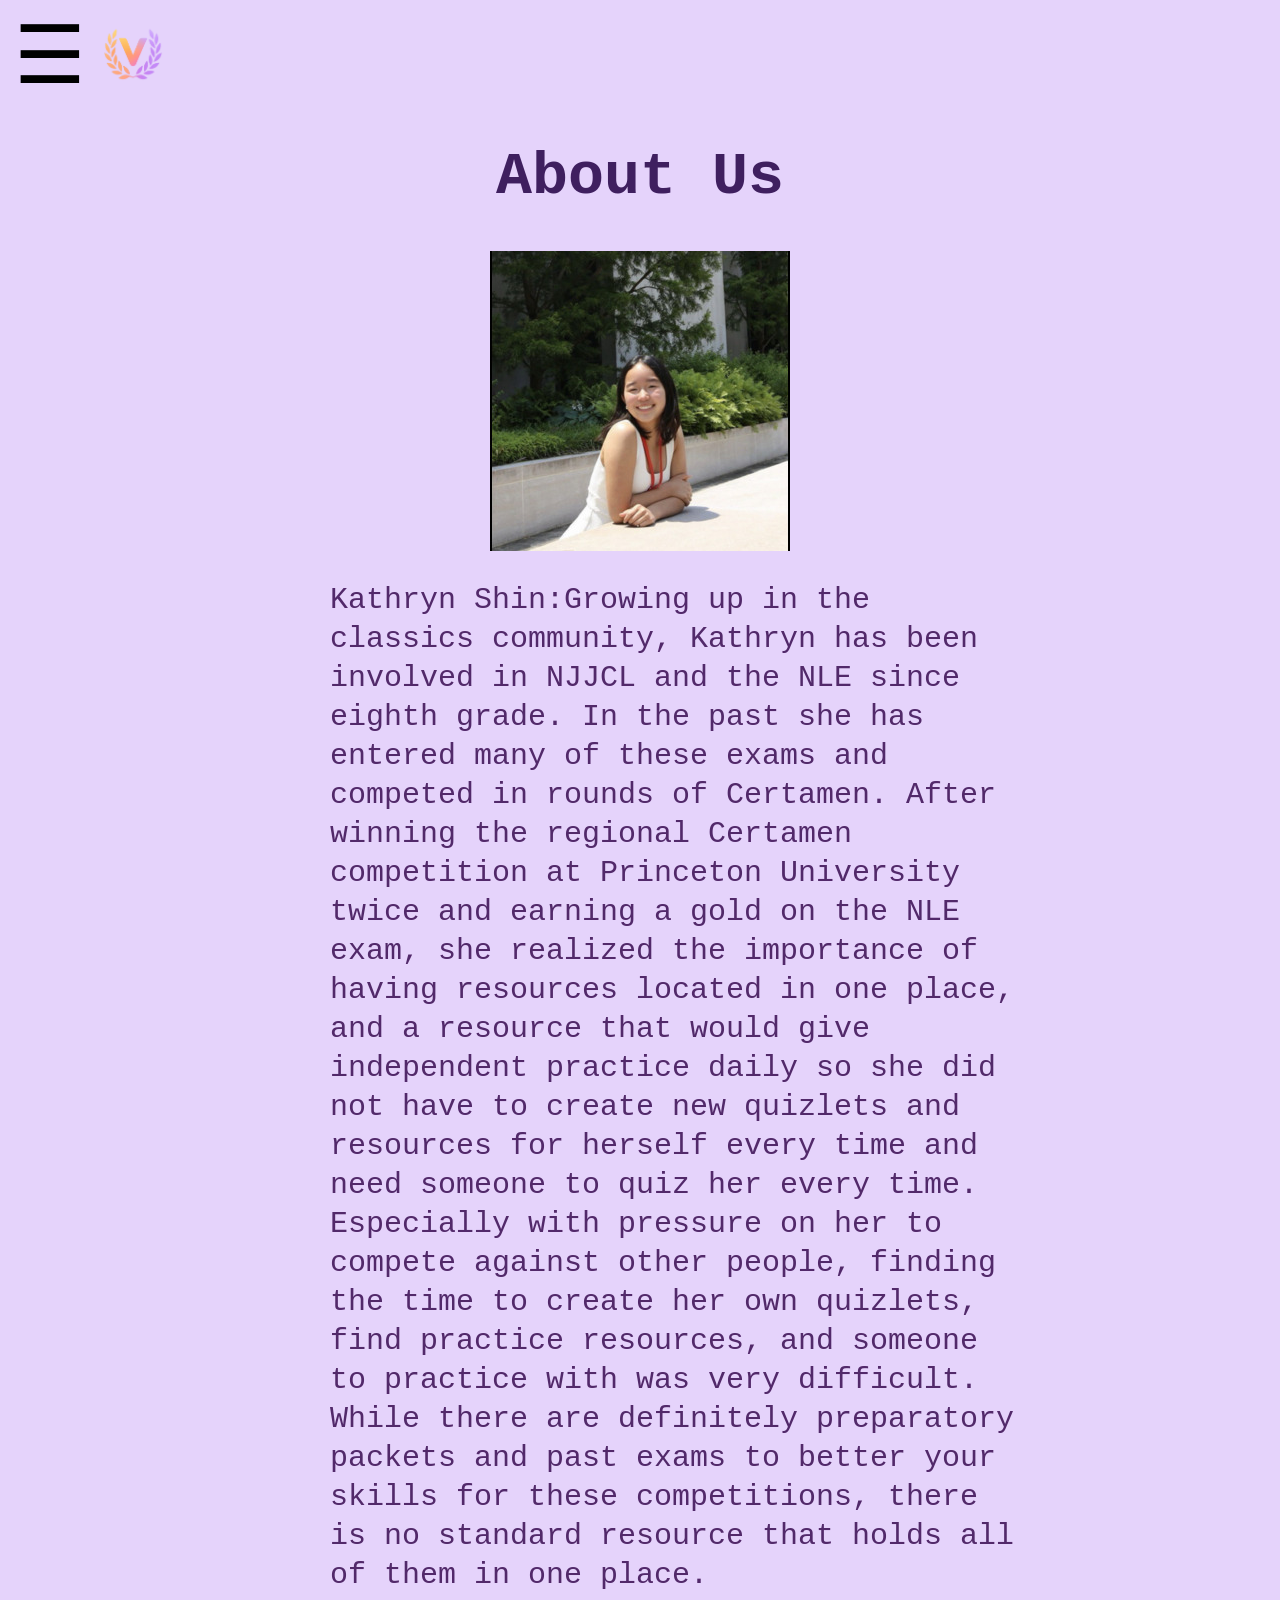
==== about.html @ 578cecba "Initial commit" ====
<!DOCTYPE html>
<html lang="en">
<head>
    <meta charset="UTF-8">
    <meta http-equiv="X-UA-Compatible" content="IE=edge">
    <meta name="viewport" content="width=device-width" initial-scale=1.0">
    <title>About Us</title>
    <link rel="stylesheet" href="main.css">
</head>
<body class="light-theme">
    <button id="menu-btn">☰</button>
    <img src="Untitled design (9).png" alt="VeritasAI Logo" class="logo">
    <ul id="menu">
        <li><a href="index.html">Home</a></li>
        <li><a href="about.html">About Us</a></li>
        <li><a href="resources.html">Resources</a></li>
    </ul>

    <h1>About Us</h1>


    <div>
        <img src="myphoto.jpg" alt="Kathryn Shin" class="profile-photo"><div>
            <p class="about-bio">
                Kathryn Shin:Growing up in the classics community, Kathryn has been involved in NJJCL and the NLE since eighth grade. In the past she has entered many of these exams and competed in rounds of Certamen. After winning the regional Certamen competition at Princeton University twice and earning a gold on the NLE exam, she realized the importance of having resources located in one place, and a resource that would give independent practice daily so she did not have to create new quizlets and resources for herself every time and need someone to quiz her every time. Especially with pressure on her to compete against other people, finding the time to create her own quizlets, find practice resources, and someone to practice with was very difficult. While there are definitely preparatory packets and past exams to better your skills for these competitions, there is no standard resource that holds all of them in one place. </p>
</div>
</div>

<noscript>You need to enable JavaScript to view the full site.</noscript>
<script src="app.js"></script>
</body>
</html>
---- main.css ----
body {
  font-size: 18px;
  font-family: monospace;
}
p {
  padding-left: 80px;
  max-width: 800px;
  font-size: 30px;
  line-height: 1.3;


}
ul {
    font-family: helvetica;
}

  #msg {
    font-family: monospace;
  }
  .light-theme {
    color: #52296a;
    background: #e5d3fb;
  }
  #menu-btn {
    font-size: 80px;
    background: none;
    border: none;
    cursor: pointer;
  }
  
  #menu {
    display: none;
    list-style: none;
    padding: 0;
  }
  
  #menu li {
    margin: 10px 0;
  }
  
  #menu.show {
    display: block;
  }
  h1 {
    font-size: 60px;
    color: #3f1f5f;
    text-align: center;
}
.charts {
  display: flex;
  gap: 20px;
}

.charts img {
  flex: 1;
  width: 30%;
  height: auto;
}
.resource-section {
  margin-left: 40px;
  max-width: 800px;
}

.resource-section ul {
  list-style-type: none;
  padding-left: 0;
}

.resource-section a {
  color: #492468;
  text-decoration: none;
  font-size: 20px;
}

a:link {
  color: #5b2c7d;
}

a:visited {
  color: #5b2c7d;
}

a:hover {
  color: #7a4ca5;
}
header {
  display: flex;
  align-items: center;
  gap: 15px;
  padding: 15px;
}

.logo {
  width: 60px;
  height: auto;
}
.profile-photo {
  display: block;
  margin: 0 auto;
  width: 300px;
  height: auto;
}
.about-bio {
  max-width: 700px;
  margin: 30px auto;
  text-align: left;
}
.mission-section {
  display: flex;
  align-items: center;
  justify-content: space-between;
  gap: 50px;
  margin-top: 50px;
}

.mission-text {
  max-width: 700px;
}

.mission-section img {
  width: 350px;
  height: auto;
}
.resources-layout {
  display: flex;
  align-items: flex-start;
  gap: 80px;
  margin: 40px;
}

.resources-list {
  max-width: 700px;
}

.resources-image {
  width: 400px;
  height: auto;
  border-radius: 12px;
}
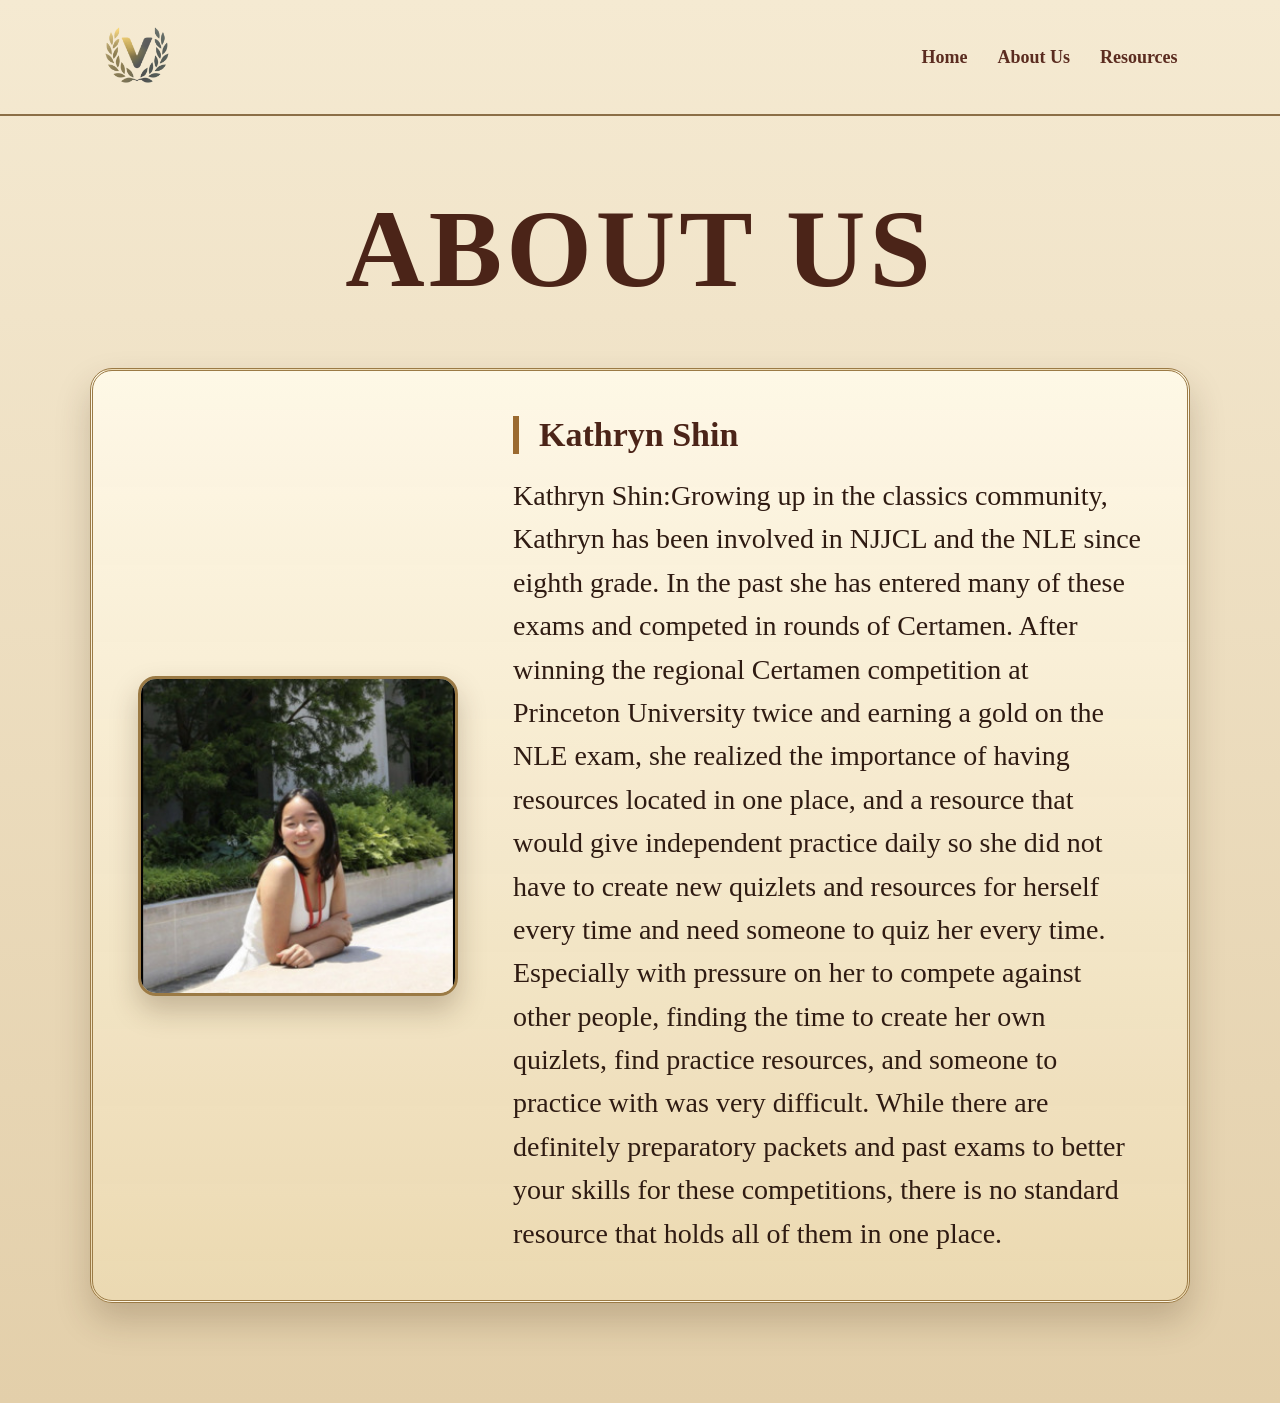
==== commit f27425fa: "pushed changes" ====
--- a/about.html
+++ b/about.html
@@ -3,30 +3,34 @@
 <head>
     <meta charset="UTF-8">
     <meta http-equiv="X-UA-Compatible" content="IE=edge">
-    <meta name="viewport" content="width=device-width" initial-scale=1.0">
+    <meta name="viewport" content="width=device-width, initial-scale=1.0">
     <title>About Us</title>
     <link rel="stylesheet" href="main.css">
 </head>
 <body class="light-theme">
-    <button id="menu-btn">☰</button>
-    <img src="Untitled design (9).png" alt="VeritasAI Logo" class="logo">
-    <ul id="menu">
-        <li><a href="index.html">Home</a></li>
-        <li><a href="about.html">About Us</a></li>
-        <li><a href="resources.html">Resources</a></li>
-    </ul>
+    <header>
+        <img src="logo.png" alt="VeritasAI Logo" class="logo">
+        <ul id="menu">
+            <li><a href="index.html">Home</a></li>
+            <li><a href="about.html">About Us</a></li>
+            <li><a href="resources.html">Resources</a></li>
+        </ul>
+    </header>
 
     <h1>About Us</h1>
 
+    <section class="about-card">
+        <img src="myphoto.jpg" alt="Kathryn Shin" class="profile-photo">
 
-    <div>
-        <img src="myphoto.jpg" alt="Kathryn Shin" class="profile-photo"><div>
-            <p class="about-bio">
-                Kathryn Shin:Growing up in the classics community, Kathryn has been involved in NJJCL and the NLE since eighth grade. In the past she has entered many of these exams and competed in rounds of Certamen. After winning the regional Certamen competition at Princeton University twice and earning a gold on the NLE exam, she realized the importance of having resources located in one place, and a resource that would give independent practice daily so she did not have to create new quizlets and resources for herself every time and need someone to quiz her every time. Especially with pressure on her to compete against other people, finding the time to create her own quizlets, find practice resources, and someone to practice with was very difficult. While there are definitely preparatory packets and past exams to better your skills for these competitions, there is no standard resource that holds all of them in one place. </p>
-</div>
-</div>
+        <div class="about-text">
+            <h2>Kathryn Shin</h2>
+            <p>
+                Kathryn Shin:Growing up in the classics community, Kathryn has been involved in NJJCL and the NLE since eighth grade. In the past she has entered many of these exams and competed in rounds of Certamen. After winning the regional Certamen competition at Princeton University twice and earning a gold on the NLE exam, she realized the importance of having resources located in one place, and a resource that would give independent practice daily so she did not have to create new quizlets and resources for herself every time and need someone to quiz her every time. Especially with pressure on her to compete against other people, finding the time to create her own quizlets, find practice resources, and someone to practice with was very difficult. While there are definitely preparatory packets and past exams to better your skills for these competitions, there is no standard resource that holds all of them in one place.
+            </p>
+        </div>
+    </section>
 
-<noscript>You need to enable JavaScript to view the full site.</noscript>
-<script src="app.js"></script>
+    <noscript>You need to enable JavaScript to view the full site.</noscript>
+    <script src="app.js"></script>
 </body>
-</html>
+</html>
--- a/main.css
+++ b/main.css
@@ -1,64 +1,136 @@
+* {
+  box-sizing: border-box;
+}
+
 body {
+  margin: 0;
   font-size: 18px;
-  font-family: monospace;
-}
+  font-family: Georgia, "Times New Roman", serif;
+  color: #2f1b12;
+  background: #efe3c8;
+}
+
+.light-theme {
+  color: #2f1b12;
+  background: linear-gradient(180deg, #f5ead2, #e3cfaa);
+}
+
+header {
+  display: flex;
+  align-items: center;
+  justify-content: space-between;
+  padding: 22px 8%;
+  border-bottom: 2px solid #8b6f47;
+}
+
+.logo {
+  width: 70px;
+  height: auto;
+}
+
+#menu-btn {
+  display: none;
+}
+
+#menu {
+  display: flex;
+  gap: 30px;
+  list-style: none;
+  padding: 0;
+  margin: 0;
+}
+
+#menu li {
+  margin: 0;
+}
+
+a {
+  color: #5b2c20;
+  text-decoration: none;
+  font-weight: bold;
+}
+
+
+
+h1 {
+  font-size: clamp(52px, 9vw, 110px);
+  color: #4b2418;
+  text-align: center;
+  margin: 70px 0 30px;
+  letter-spacing: 4px;
+  text-transform: uppercase;
+}
+
+h2 {
+  max-width: 1050px;
+  margin: 55px auto 15px;
+  padding: 0 30px;
+  font-size: 34px;
+  color: #4b2418;
+  border-left: 6px solid #9b6a2f;
+}
+
 p {
-  padding-left: 80px;
-  max-width: 800px;
-  font-size: 30px;
-  line-height: 1.3;
-
-
-}
-ul {
-    font-family: helvetica;
-}
-
-  #msg {
-    font-family: monospace;
-  }
-  .light-theme {
-    color: #52296a;
-    background: #e5d3fb;
-  }
-  #menu-btn {
-    font-size: 80px;
-    background: none;
-    border: none;
-    cursor: pointer;
-  }
-  
-  #menu {
-    display: none;
-    list-style: none;
-    padding: 0;
-  }
-  
-  #menu li {
-    margin: 10px 0;
-  }
-  
-  #menu.show {
-    display: block;
-  }
-  h1 {
-    font-size: 60px;
-    color: #3f1f5f;
-    text-align: center;
-}
+  max-width: 900px;
+  margin: 0 auto 28px;
+  padding: 0 30px;
+  font-size: clamp(20px, 2.4vw, 28px);
+  line-height: 1.55;
+}
+
+.mission-section {
+  max-width: 1150px;
+  margin: 50px auto;
+  padding: 45px;
+  display: flex;
+  align-items: center;
+  justify-content: space-between;
+  gap: 55px;
+  background: rgba(255, 248, 231, 0.7);
+  border: 2px solid #b99b68;
+  border-radius: 20px;
+  box-shadow: 0 18px 40px rgba(67, 43, 20, 0.18);
+}
+
+.mission-text {
+  flex: 1;
+}
+
+.mission-text h2 {
+  margin-top: 0;
+  padding-left: 20px;
+}
+
+.mission-section img {
+  width: min(380px, 40%);
+  height: auto;
+  border-radius: 18px;
+  border: 3px solid #8b6f47;
+}
+
 .charts {
-  display: flex;
-  gap: 20px;
+  max-width: 1150px;
+  margin: 45px auto 80px;
+  padding: 0 30px;
+  display: grid;
+  grid-template-columns: repeat(3, 1fr);
+  gap: 25px;
 }
 
 .charts img {
-  flex: 1;
-  width: 30%;
+  width: 100%;
   height: auto;
-}
-.resource-section {
-  margin-left: 40px;
-  max-width: 800px;
+  border-radius: 18px;
+  border: 2px solid #b99b68;
+  box-shadow: 0 12px 25px rgba(67, 43, 20, 0.18);
+  background: #fff8e7;
+}
+
+.resource-section,
+.resources-list {
+  max-width: 900px;
+  margin: 40px auto;
+  padding: 0 30px;
 }
 
 .resource-section ul {
@@ -67,73 +139,337 @@
 }
 
 .resource-section a {
-  color: #492468;
-  text-decoration: none;
+  color: #5b2c20;
   font-size: 20px;
 }
 
-a:link {
-  color: #5b2c7d;
-}
-
-a:visited {
-  color: #5b2c7d;
-}
-
-a:hover {
-  color: #7a4ca5;
-}
-header {
-  display: flex;
-  align-items: center;
-  gap: 15px;
-  padding: 15px;
-}
-
-.logo {
-  width: 60px;
-  height: auto;
-}
+.resources-layout {
+  max-width: 1150px;
+  margin: 50px auto;
+  padding: 0 30px;
+  display: flex;
+  align-items: flex-start;
+  gap: 60px;
+}
+
+.resources-image,
+.profile-photo {
+  border-radius: 18px;
+  border: 3px solid #8b6f47;
+  box-shadow: 0 14px 30px rgba(67, 43, 20, 0.2);
+}
+
 .profile-photo {
   display: block;
-  margin: 0 auto;
+  margin: 35px auto;
   width: 300px;
   height: auto;
 }
+
 .about-bio {
-  max-width: 700px;
-  margin: 30px auto;
-  text-align: left;
-}
-.mission-section {
+  max-width: 800px;
+  margin: 35px auto;
+  padding: 0 30px;
+}
+.stats-section {
+  max-width: 1200px;
+  margin: 60px auto 100px;
+  padding: 0 30px;
+  display: grid;
+  grid-template-columns: repeat(3, 1fr);
+  gap: 30px;
+}
+
+.stat-card {
+  position: relative;
+  background:
+    linear-gradient(180deg, rgba(255, 249, 232, 0.95), rgba(236, 218, 178, 0.9));
+  border: 3px double #9b7a45;
+  border-radius: 18px;
+  padding: 30px;
+  box-shadow: 0 18px 35px rgba(62, 39, 18, 0.22);
+}
+
+.stat-card::before {
+  content: "SPQR";
+  position: absolute;
+  top: 14px;
+  right: 18px;
+  font-size: 13px;
+  letter-spacing: 3px;
+  color: rgba(91, 44, 32, 0.35);
+  font-weight: bold;
+}
+
+.stat-card h3 {
+  margin: 0;
+  font-size: 24px;
+  color: #4b2418;
+  font-family: Georgia, "Times New Roman", serif;
+  border-bottom: 1px solid #b99b68;
+  padding-bottom: 12px;
+}
+
+.responses {
+  font-size: 14px;
+  padding: 0;
+  margin: 10px 0 24px;
+  color: #7a6042;
+}
+
+.bar-row {
+  margin-bottom: 20px;
+}
+
+.bar-row span {
+  display: block;
+  margin-bottom: 8px;
+  font-size: 15px;
+  font-weight: bold;
+  color: #3d2619;
+}
+
+.bar {
+  width: 100%;
+  height: 16px;
+  background: #d8bd85;
+  border: 1px solid #9b7a45;
+  border-radius: 999px;
+  overflow: hidden;
+}
+
+.bar div {
+  height: 100%;
+  width: 0;
+  background: linear-gradient(90deg, #4b2418, #8f5f2f, #c49a4a);
+  border-radius: 999px;
+  transition: width 1.1s ease;
+}
+
+.bar-row strong {
+  display: block;
+  margin-top: 6px;
+  font-size: 14px;
+  color: #5b2c20;
+}
+
+.pie-card {
+  text-align: center;
+}
+
+.pie {
+  width: 190px;
+  height: 190px;
+  margin: 32px auto;
+  border-radius: 50%;
+  background: conic-gradient(
+    #6f2f1f 0% 81%,
+    #c9a45c 81% 100%
+  );
+  border: 4px solid #9b7a45;
+  box-shadow:
+    inset 0 0 0 12px rgba(255, 249, 232, 0.4),
+    0 12px 25px rgba(62, 39, 18, 0.25);
+}
+
+.legend {
+  display: flex;
+  justify-content: center;
+  gap: 18px;
+  flex-wrap: wrap;
+  font-weight: bold;
+  color: #3d2619;
+}
+
+.legend b {
+  display: inline-block;
+  width: 13px;
+  height: 13px;
+  border-radius: 50%;
+  margin-right: 6px;
+  border: 1px solid #6b4f2c;
+}
+
+.yes {
+  background: #6f2f1f;
+}
+
+.no {
+  background: #c9a45c;
+}
+
+.about-card {
+  max-width: 1100px;
+  margin: 55px auto 100px;
+  padding: 45px;
   display: flex;
   align-items: center;
-  justify-content: space-between;
+  gap: 55px;
+  background: linear-gradient(180deg, rgba(255, 249, 232, 0.95), rgba(236, 218, 178, 0.9));
+  border: 3px double #9b7a45;
+  border-radius: 22px;
+  box-shadow: 0 18px 35px rgba(62, 39, 18, 0.22);
+}
+
+.about-card .profile-photo {
+  width: 320px;
+  max-width: 100%;
+  border-radius: 18px;
+  border: 3px solid #9b7a45;
+  box-shadow: 0 14px 28px rgba(62, 39, 18, 0.25);
+}
+
+.about-text {
+  flex: 1;
+}
+
+.about-text h2 {
+  margin: 0 0 20px;
+  padding-left: 20px;
+}
+
+.about-text p {
+  margin: 0;
+  padding: 0;
+  max-width: none;
+}
+
+.resources-page {
+  max-width: 1400px;
+  margin: 0 auto;
+}
+
+.resources-layout {
+  display: flex;
+  align-items: flex-start;
   gap: 50px;
-  margin-top: 50px;
-}
-
-.mission-text {
-  max-width: 700px;
-}
-
-.mission-section img {
-  width: 350px;
-  height: auto;
-}
-.resources-layout {
-  display: flex;
-  align-items: flex-start;
-  gap: 80px;
-  margin: 40px;
+  padding: 40px;
 }
 
 .resources-list {
-  max-width: 700px;
-}
+  flex: 1;
+}
+
+.resource-card {
+  background:
+    linear-gradient(
+      180deg,
+      rgba(255, 249, 232, 0.95),
+      rgba(236, 218, 178, 0.9)
+    );
+
+  border: 3px double #9b7a45;
+  border-radius: 18px;
+
+  padding: 28px;
+  margin-bottom: 25px;
+
+  box-shadow:
+    0 12px 30px rgba(62, 39, 18, 0.18);
+
+  transition: all 0.25s ease;
+}
+
+
+
+.resource-card h2,
+.resource-card h3 {
+  margin-top: 0;
+  color: #4b2418;
+  border-bottom: 1px solid #b99b68;
+  padding-bottom: 10px;
+}
+
+.resource-card ul {
+  list-style: none;
+  padding: 0;
+  margin: 0;
+}
+
+.resource-card li {
+  margin: 12px 0;
+}
+
+.resource-card a {
+  display: block;
+  padding: 12px 15px;
+  border-radius: 10px;
+  background: rgba(255,255,255,0.3);
+  transition: all 0.2s ease;
+}
+
+
 
 .resources-image {
-  width: 400px;
-  height: auto;
-  border-radius: 12px;
+  width: 420px;
+  max-width: 100%;
+  position: sticky;
+  top: 40px;
+
+  border-radius: 20px;
+  border: 3px solid #9b7a45;
+
+  box-shadow:
+    0 18px 35px rgba(62,39,18,.22);
+}
+
+@media (max-width: 950px) {
+  .resources-layout {
+    flex-direction: column;
+  }
+
+  .resources-image {
+    width: 100%;
+    position: static;
+  }
+}
+@media (max-width: 850px) {
+  .about-card {
+    margin: 35px 20px 80px;
+    padding: 30px;
+    flex-direction: column;
+    text-align: center;
+  }
+
+  .about-text h2 {
+    text-align: left;
+  }
+}
+
+@media (max-width: 950px) {
+  .stats-section {
+    grid-template-columns: 1fr;
+  }
+}
+
+@media (max-width: 850px) {
+  #menu {
+    justify-content: center;
+    flex-wrap: wrap;
+  }
+
+  .mission-section {
+    margin: 30px 20px;
+    padding: 30px;
+    flex-direction: column;
+    text-align: center;
+  }
+
+  .mission-section img {
+    width: 100%;
+    max-width: 380px;
+  }
+
+  .charts {
+    grid-template-columns: 1fr;
+  }
+
+  .resources-layout {
+    flex-direction: column;
+  }
+
+  h2 {
+    font-size: 28px;
+  }
+  
 }
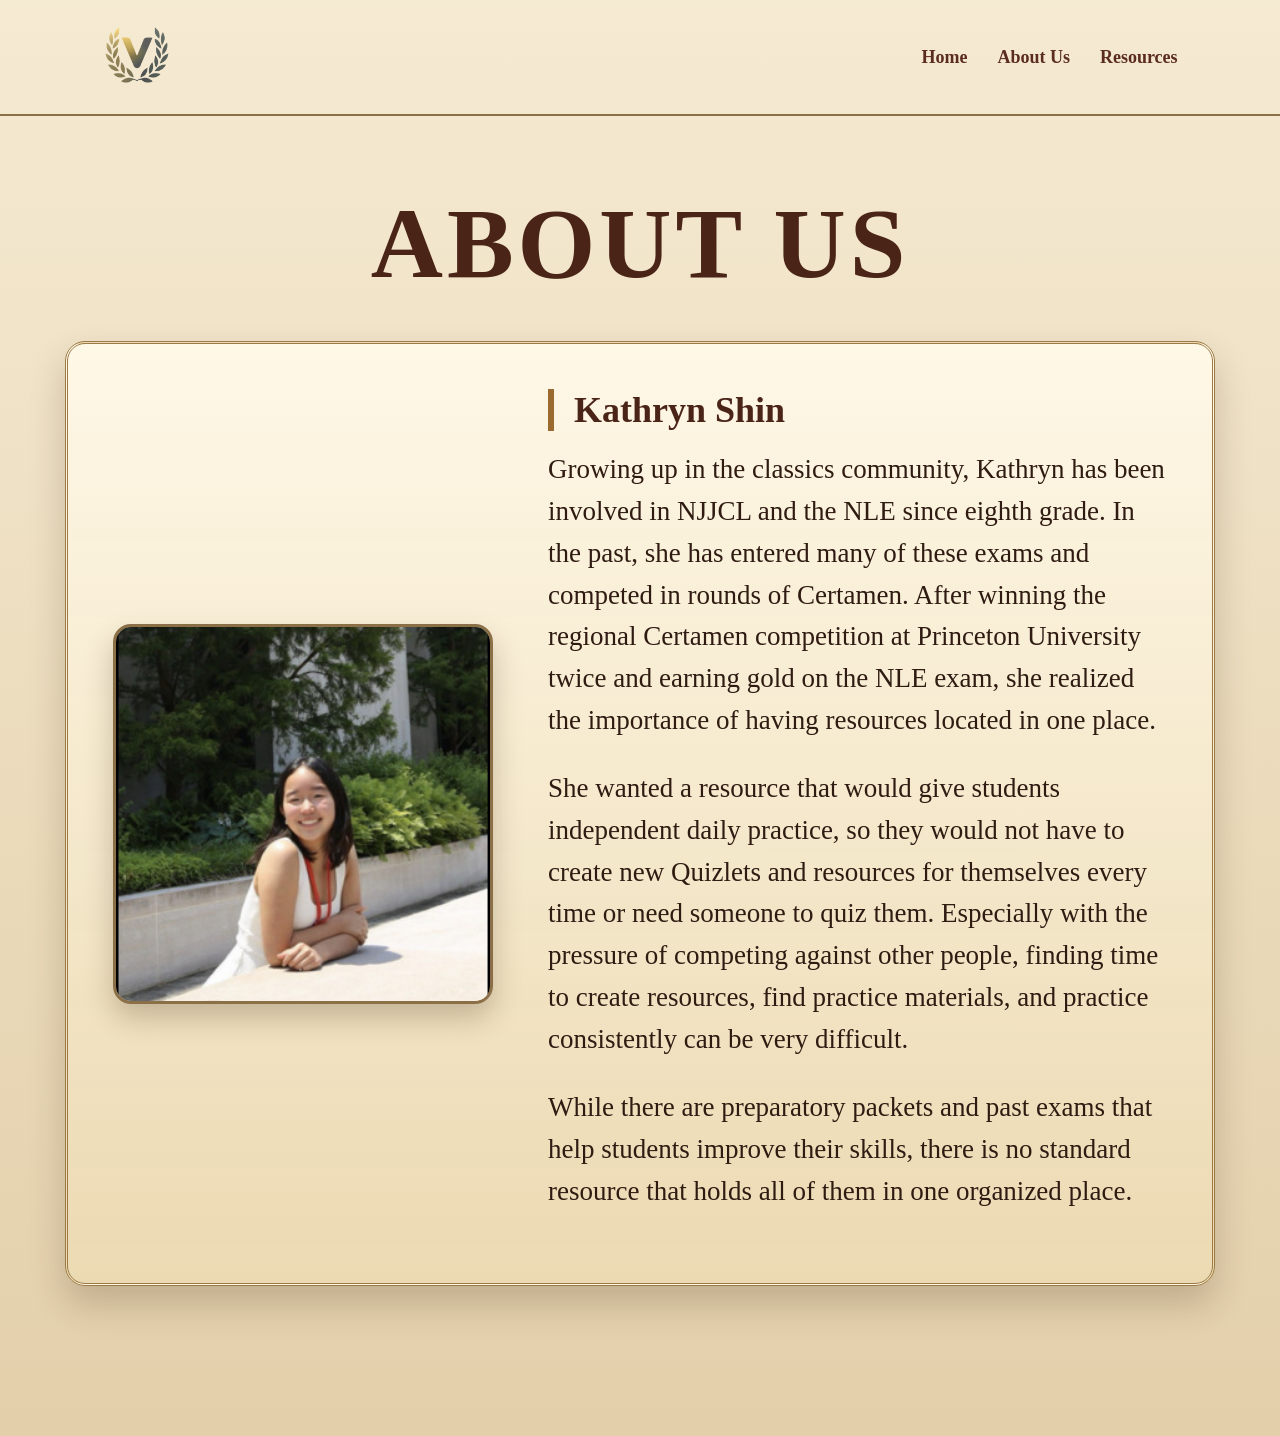
==== commit 25cbc6ce: "fixed" ====
--- a/about.html
+++ b/about.html
@@ -1,36 +1,57 @@
 <!DOCTYPE html>
 <html lang="en">
 <head>
-    <meta charset="UTF-8">
-    <meta http-equiv="X-UA-Compatible" content="IE=edge">
-    <meta name="viewport" content="width=device-width, initial-scale=1.0">
-    <title>About Us</title>
-    <link rel="stylesheet" href="main.css">
+  <meta charset="UTF-8">
+  <meta http-equiv="X-UA-Compatible" content="IE=edge">
+  <meta name="viewport" content="width=device-width, initial-scale=1.0">
+  <title>About Us</title>
+  <link rel="stylesheet" href="main.css">
 </head>
-<body class="light-theme">
-    <header>
-        <img src="logo.png" alt="VeritasAI Logo" class="logo">
-        <ul id="menu">
-            <li><a href="index.html">Home</a></li>
-            <li><a href="about.html">About Us</a></li>
-            <li><a href="resources.html">Resources</a></li>
-        </ul>
-    </header>
 
-    <h1>About Us</h1>
+<body>
+  <header class="site-header">
+    <img src="logo.png" alt="Veritas Logo" class="logo">
 
-    <section class="about-card">
-        <img src="myphoto.jpg" alt="Kathryn Shin" class="profile-photo">
+    <nav>
+      <ul class="menu">
+        <li><a href="index.html">Home</a></li>
+        <li><a href="about.html">About Us</a></li>
+        <li><a href="resources.html">Resources</a></li>
+      </ul>
+    </nav>
+  </header>
 
-        <div class="about-text">
-            <h2>Kathryn Shin</h2>
-            <p>
-                Kathryn Shin:Growing up in the classics community, Kathryn has been involved in NJJCL and the NLE since eighth grade. In the past she has entered many of these exams and competed in rounds of Certamen. After winning the regional Certamen competition at Princeton University twice and earning a gold on the NLE exam, she realized the importance of having resources located in one place, and a resource that would give independent practice daily so she did not have to create new quizlets and resources for herself every time and need someone to quiz her every time. Especially with pressure on her to compete against other people, finding the time to create her own quizlets, find practice resources, and someone to practice with was very difficult. While there are definitely preparatory packets and past exams to better your skills for these competitions, there is no standard resource that holds all of them in one place.
-            </p>
-        </div>
+  <main class="page">
+    <h1 class="page-title">About Us</h1>
+
+    <section class="feature-section">
+      <img src="myphoto.jpg" alt="Kathryn Shin" class="profile-photo">
+
+      <div>
+        <h2>Kathryn Shin</h2>
+        <p>
+          Growing up in the classics community, Kathryn has been involved in NJJCL and the NLE since
+          eighth grade. In the past, she has entered many of these exams and competed in rounds of Certamen.
+          After winning the regional Certamen competition at Princeton University twice and earning gold on
+          the NLE exam, she realized the importance of having resources located in one place.
+        </p>
+
+        <p>
+          She wanted a resource that would give students independent daily practice, so they would not have
+          to create new Quizlets and resources for themselves every time or need someone to quiz them.
+          Especially with the pressure of competing against other people, finding time to create resources,
+          find practice materials, and practice consistently can be very difficult.
+        </p>
+
+        <p>
+          While there are preparatory packets and past exams that help students improve their skills, there
+          is no standard resource that holds all of them in one organized place.
+        </p>
+      </div>
     </section>
+  </main>
 
-    <noscript>You need to enable JavaScript to view the full site.</noscript>
-    <script src="app.js"></script>
+  <noscript>You need to enable JavaScript to view the full site.</noscript>
+  <script src="app.js"></script>
 </body>
 </html>
--- a/main.css
+++ b/main.css
@@ -1,21 +1,40 @@
+/* =========================
+   Base
+========================= */
+
 * {
   box-sizing: border-box;
 }
 
 body {
   margin: 0;
+  font-family: Georgia, "Times New Roman", serif;
   font-size: 18px;
-  font-family: Georgia, "Times New Roman", serif;
-  color: #2f1b12;
-  background: #efe3c8;
-}
-
-.light-theme {
   color: #2f1b12;
   background: linear-gradient(180deg, #f5ead2, #e3cfaa);
-}
-
-header {
+  min-height: 100vh;
+}
+
+img {
+  max-width: 100%;
+  height: auto;
+}
+
+a {
+  color: #5b2c20;
+  text-decoration: none;
+  font-weight: bold;
+}
+
+a:hover {
+  text-decoration: underline;
+}
+
+/* =========================
+   Header
+========================= */
+
+.site-header {
   display: flex;
   align-items: center;
   justify-content: space-between;
@@ -25,14 +44,9 @@
 
 .logo {
   width: 70px;
-  height: auto;
-}
-
-#menu-btn {
-  display: none;
-}
-
-#menu {
+}
+
+.menu {
   display: flex;
   gap: 30px;
   list-style: none;
@@ -40,154 +54,106 @@
   margin: 0;
 }
 
-#menu li {
-  margin: 0;
-}
-
-a {
-  color: #5b2c20;
-  text-decoration: none;
-  font-weight: bold;
-}
-
-
-
-h1 {
-  font-size: clamp(52px, 9vw, 110px);
+.menu a {
+  font-size: 18px;
+}
+
+/* =========================
+   Page Layout
+========================= */
+
+.page {
+  width: min(1150px, calc(100% - 40px));
+  margin: 0 auto;
+  padding-bottom: 90px;
+}
+
+.page-title {
+  font-size: clamp(52px, 9vw, 100px);
   color: #4b2418;
   text-align: center;
-  margin: 70px 0 30px;
+  margin: 70px 0 40px;
   letter-spacing: 4px;
   text-transform: uppercase;
 }
 
 h2 {
-  max-width: 1050px;
-  margin: 55px auto 15px;
-  padding: 0 30px;
-  font-size: 34px;
+  margin: 0 0 18px;
+  padding-left: 20px;
+  font-size: clamp(28px, 4vw, 36px);
   color: #4b2418;
   border-left: 6px solid #9b6a2f;
 }
 
+h3 {
+  margin: 0 0 16px;
+  font-size: 24px;
+  color: #4b2418;
+}
+
 p {
-  max-width: 900px;
-  margin: 0 auto 28px;
-  padding: 0 30px;
-  font-size: clamp(20px, 2.4vw, 28px);
+  margin: 0 0 26px;
+  font-size: clamp(20px, 2.2vw, 27px);
   line-height: 1.55;
 }
 
-.mission-section {
-  max-width: 1150px;
-  margin: 50px auto;
+/* =========================
+   Shared Cards / Sections
+========================= */
+
+.card,
+.feature-section {
+  background: linear-gradient(
+    180deg,
+    rgba(255, 249, 232, 0.95),
+    rgba(236, 218, 178, 0.9)
+  );
+  border: 3px double #9b7a45;
+  border-radius: 20px;
+  box-shadow: 0 18px 35px rgba(62, 39, 18, 0.22);
+}
+
+.feature-section {
+  display: flex;
+  align-items: center;
+  gap: 55px;
   padding: 45px;
-  display: flex;
-  align-items: center;
-  justify-content: space-between;
-  gap: 55px;
-  background: rgba(255, 248, 231, 0.7);
-  border: 2px solid #b99b68;
-  border-radius: 20px;
-  box-shadow: 0 18px 40px rgba(67, 43, 20, 0.18);
-}
-
-.mission-text {
+  margin: 0 auto 60px;
+}
+
+.feature-section > div {
   flex: 1;
 }
 
-.mission-text h2 {
-  margin-top: 0;
-  padding-left: 20px;
-}
-
-.mission-section img {
-  width: min(380px, 40%);
-  height: auto;
+.feature-section img {
+  width: 380px;
   border-radius: 18px;
   border: 3px solid #8b6f47;
-}
-
-.charts {
-  max-width: 1150px;
-  margin: 45px auto 80px;
-  padding: 0 30px;
-  display: grid;
-  grid-template-columns: repeat(3, 1fr);
-  gap: 25px;
-}
-
-.charts img {
-  width: 100%;
-  height: auto;
-  border-radius: 18px;
-  border: 2px solid #b99b68;
-  box-shadow: 0 12px 25px rgba(67, 43, 20, 0.18);
-  background: #fff8e7;
-}
-
-.resource-section,
-.resources-list {
-  max-width: 900px;
-  margin: 40px auto;
-  padding: 0 30px;
-}
-
-.resource-section ul {
-  list-style-type: none;
-  padding-left: 0;
-}
-
-.resource-section a {
-  color: #5b2c20;
-  font-size: 20px;
-}
-
-.resources-layout {
-  max-width: 1150px;
-  margin: 50px auto;
-  padding: 0 30px;
-  display: flex;
-  align-items: flex-start;
-  gap: 60px;
-}
-
-.resources-image,
-.profile-photo {
-  border-radius: 18px;
-  border: 3px solid #8b6f47;
-  box-shadow: 0 14px 30px rgba(67, 43, 20, 0.2);
-}
-
-.profile-photo {
-  display: block;
-  margin: 35px auto;
-  width: 300px;
-  height: auto;
-}
-
-.about-bio {
-  max-width: 800px;
-  margin: 35px auto;
-  padding: 0 30px;
-}
+  box-shadow: 0 14px 28px rgba(62, 39, 18, 0.25);
+}
+
+.text-section {
+  margin-bottom: 60px;
+}
+
+.text-section h2 {
+  margin-top: 50px;
+}
+
+/* =========================
+   Stats Section
+========================= */
+
 .stats-section {
-  max-width: 1200px;
-  margin: 60px auto 100px;
-  padding: 0 30px;
   display: grid;
   grid-template-columns: repeat(3, 1fr);
   gap: 30px;
+  margin-top: 60px;
 }
 
 .stat-card {
   position: relative;
-  background:
-    linear-gradient(180deg, rgba(255, 249, 232, 0.95), rgba(236, 218, 178, 0.9));
-  border: 3px double #9b7a45;
-  border-radius: 18px;
   padding: 30px;
-  box-shadow: 0 18px 35px rgba(62, 39, 18, 0.22);
 }
 
 .stat-card::before {
@@ -202,17 +168,12 @@
 }
 
 .stat-card h3 {
-  margin: 0;
-  font-size: 24px;
-  color: #4b2418;
-  font-family: Georgia, "Times New Roman", serif;
   border-bottom: 1px solid #b99b68;
   padding-bottom: 12px;
 }
 
 .responses {
   font-size: 14px;
-  padding: 0;
   margin: 10px 0 24px;
   color: #7a6042;
 }
@@ -240,10 +201,8 @@
 
 .bar div {
   height: 100%;
-  width: 0;
   background: linear-gradient(90deg, #4b2418, #8f5f2f, #c49a4a);
   border-radius: 999px;
-  transition: width 1.1s ease;
 }
 
 .bar-row strong {
@@ -262,10 +221,7 @@
   height: 190px;
   margin: 32px auto;
   border-radius: 50%;
-  background: conic-gradient(
-    #6f2f1f 0% 81%,
-    #c9a45c 81% 100%
-  );
+  background: conic-gradient(#6f2f1f 0% 81%, #c9a45c 81% 100%);
   border: 4px solid #9b7a45;
   box-shadow:
     inset 0 0 0 12px rgba(255, 249, 232, 0.4),
@@ -298,52 +254,14 @@
   background: #c9a45c;
 }
 
-.about-card {
-  max-width: 1100px;
-  margin: 55px auto 100px;
-  padding: 45px;
-  display: flex;
-  align-items: center;
-  gap: 55px;
-  background: linear-gradient(180deg, rgba(255, 249, 232, 0.95), rgba(236, 218, 178, 0.9));
-  border: 3px double #9b7a45;
-  border-radius: 22px;
-  box-shadow: 0 18px 35px rgba(62, 39, 18, 0.22);
-}
-
-.about-card .profile-photo {
-  width: 320px;
-  max-width: 100%;
-  border-radius: 18px;
-  border: 3px solid #9b7a45;
-  box-shadow: 0 14px 28px rgba(62, 39, 18, 0.25);
-}
-
-.about-text {
-  flex: 1;
-}
-
-.about-text h2 {
-  margin: 0 0 20px;
-  padding-left: 20px;
-}
-
-.about-text p {
-  margin: 0;
-  padding: 0;
-  max-width: none;
-}
-
-.resources-page {
-  max-width: 1400px;
-  margin: 0 auto;
-}
+/* =========================
+   Resources Page
+========================= */
 
 .resources-layout {
   display: flex;
   align-items: flex-start;
   gap: 50px;
-  padding: 40px;
 }
 
 .resources-list {
@@ -351,31 +269,12 @@
 }
 
 .resource-card {
-  background:
-    linear-gradient(
-      180deg,
-      rgba(255, 249, 232, 0.95),
-      rgba(236, 218, 178, 0.9)
-    );
-
-  border: 3px double #9b7a45;
-  border-radius: 18px;
-
   padding: 28px;
   margin-bottom: 25px;
-
-  box-shadow:
-    0 12px 30px rgba(62, 39, 18, 0.18);
-
-  transition: all 0.25s ease;
-}
-
-
+}
 
 .resource-card h2,
 .resource-card h3 {
-  margin-top: 0;
-  color: #4b2418;
   border-bottom: 1px solid #b99b68;
   padding-bottom: 10px;
 }
@@ -394,82 +293,81 @@
   display: block;
   padding: 12px 15px;
   border-radius: 10px;
-  background: rgba(255,255,255,0.3);
-  transition: all 0.2s ease;
-}
-
-
-
-.resources-image {
-  width: 420px;
-  max-width: 100%;
+  background: rgba(255, 255, 255, 0.3);
+}
+
+.resource-card a:hover {
+  background: rgba(255, 255, 255, 0.55);
+}
+
+.side-image {
+  width: 380px;
   position: sticky;
   top: 40px;
-
   border-radius: 20px;
   border: 3px solid #9b7a45;
-
-  box-shadow:
-    0 18px 35px rgba(62,39,18,.22);
-}
+  box-shadow: 0 18px 35px rgba(62, 39, 18, 0.22);
+}
+
+/* =========================
+   Responsive
+========================= */
 
 @media (max-width: 950px) {
+  .feature-section,
   .resources-layout {
     flex-direction: column;
   }
 
-  .resources-image {
+  .feature-section {
+    text-align: center;
+  }
+
+  .feature-section h2 {
+    text-align: left;
+  }
+
+  .feature-section img,
+  .side-image {
     width: 100%;
+    max-width: 420px;
+    margin: 0 auto;
     position: static;
   }
-}
-@media (max-width: 850px) {
-  .about-card {
-    margin: 35px 20px 80px;
-    padding: 30px;
-    flex-direction: column;
-    text-align: center;
-  }
-
-  .about-text h2 {
-    text-align: left;
-  }
-}
-
-@media (max-width: 950px) {
+
   .stats-section {
     grid-template-columns: 1fr;
   }
 }
 
-@media (max-width: 850px) {
-  #menu {
+@media (max-width: 700px) {
+  .site-header {
+    flex-direction: column;
+    gap: 18px;
+  }
+
+  .menu {
     justify-content: center;
     flex-wrap: wrap;
-  }
-
-  .mission-section {
-    margin: 30px 20px;
-    padding: 30px;
-    flex-direction: column;
-    text-align: center;
-  }
-
-  .mission-section img {
-    width: 100%;
-    max-width: 380px;
-  }
-
-  .charts {
-    grid-template-columns: 1fr;
-  }
-
-  .resources-layout {
-    flex-direction: column;
-  }
-
-  h2 {
-    font-size: 28px;
-  }
-  
+    gap: 18px;
+  }
+
+  .page {
+    width: min(100% - 28px, 1150px);
+  }
+
+  .page-title {
+    margin-top: 45px;
+    font-size: clamp(44px, 14vw, 72px);
+  }
+
+  .feature-section,
+  .stat-card,
+  .resource-card {
+    padding: 25px;
+  }
+
+  p {
+    font-size: 20px;
+  }
 }
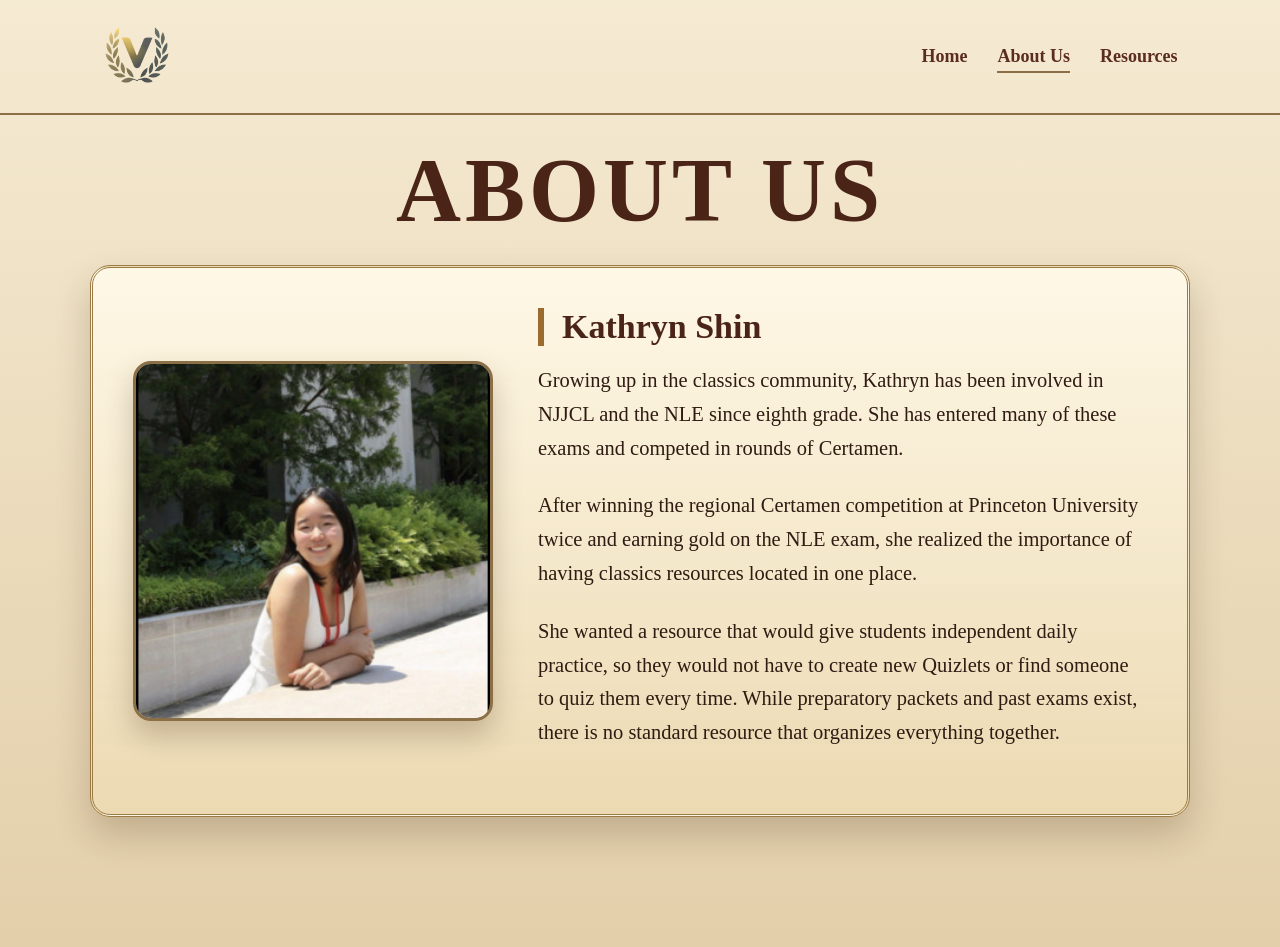
==== commit cfe29fb8: "fixed" ====
--- a/about.html
+++ b/about.html
@@ -2,7 +2,6 @@
 <html lang="en">
 <head>
   <meta charset="UTF-8">
-  <meta http-equiv="X-UA-Compatible" content="IE=edge">
   <meta name="viewport" content="width=device-width, initial-scale=1.0">
   <title>About Us</title>
   <link rel="stylesheet" href="main.css">
@@ -15,7 +14,7 @@
     <nav>
       <ul class="menu">
         <li><a href="index.html">Home</a></li>
-        <li><a href="about.html">About Us</a></li>
+        <li><a href="about.html" class="active">About Us</a></li>
         <li><a href="resources.html">Resources</a></li>
       </ul>
     </nav>
@@ -24,34 +23,31 @@
   <main class="page">
     <h1 class="page-title">About Us</h1>
 
-    <section class="feature-section">
-      <img src="myphoto.jpg" alt="Kathryn Shin" class="profile-photo">
+    <section class="section two-column">
+      <img src="myphoto.jpg" alt="Kathryn Shin" class="section-image">
 
       <div>
         <h2>Kathryn Shin</h2>
+
         <p>
           Growing up in the classics community, Kathryn has been involved in NJJCL and the NLE since
-          eighth grade. In the past, she has entered many of these exams and competed in rounds of Certamen.
-          After winning the regional Certamen competition at Princeton University twice and earning gold on
-          the NLE exam, she realized the importance of having resources located in one place.
+          eighth grade. She has entered many of these exams and competed in rounds of Certamen.
         </p>
 
         <p>
-          She wanted a resource that would give students independent daily practice, so they would not have
-          to create new Quizlets and resources for themselves every time or need someone to quiz them.
-          Especially with the pressure of competing against other people, finding time to create resources,
-          find practice materials, and practice consistently can be very difficult.
+          After winning the regional Certamen competition at Princeton University twice and earning gold
+          on the NLE exam, she realized the importance of having classics resources located in one place.
         </p>
 
         <p>
-          While there are preparatory packets and past exams that help students improve their skills, there
-          is no standard resource that holds all of them in one organized place.
+          She wanted a resource that would give students independent daily practice, so they would not
+          have to create new Quizlets or find someone to quiz them every time. While preparatory packets
+          and past exams exist, there is no standard resource that organizes everything together.
         </p>
       </div>
     </section>
   </main>
 
-  <noscript>You need to enable JavaScript to view the full site.</noscript>
   <script src="app.js"></script>
 </body>
 </html>
--- a/main.css
+++ b/main.css
@@ -1,5 +1,5 @@
 /* =========================
-   Base
+   1. Global Reset
 ========================= */
 
 * {
@@ -8,11 +8,10 @@
 
 body {
   margin: 0;
+  min-height: 100vh;
   font-family: Georgia, "Times New Roman", serif;
-  font-size: 18px;
   color: #2f1b12;
   background: linear-gradient(180deg, #f5ead2, #e3cfaa);
-  min-height: 100vh;
 }
 
 img {
@@ -22,8 +21,8 @@
 
 a {
   color: #5b2c20;
+  font-weight: bold;
   text-decoration: none;
-  font-weight: bold;
 }
 
 a:hover {
@@ -31,78 +30,103 @@
 }
 
 /* =========================
-   Header
+   2. Header / Navigation
 ========================= */
 
 .site-header {
+  height: 115px;
   display: flex;
   align-items: center;
   justify-content: space-between;
-  padding: 22px 8%;
+  padding: 0 8%;
   border-bottom: 2px solid #8b6f47;
 }
 
 .logo {
+  display: block;
   width: 70px;
+  height: 70px;
+  object-fit: contain;
+  flex-shrink: 0;
 }
 
 .menu {
   display: flex;
   gap: 30px;
-  list-style: none;
   padding: 0;
   margin: 0;
+  list-style: none;
 }
 
 .menu a {
   font-size: 18px;
-}
-
-/* =========================
-   Page Layout
+  color: #5b2c20;
+}
+
+.menu a.active {
+  border-bottom: 2px solid #8b6f47;
+  padding-bottom: 5px;
+}
+
+/* =========================
+   3. Page Layout
 ========================= */
 
 .page {
-  width: min(1150px, calc(100% - 40px));
+  width: min(1100px, calc(100% - 40px));
   margin: 0 auto;
-  padding-bottom: 90px;
+  padding-bottom: 80px;
 }
 
 .page-title {
-  font-size: clamp(52px, 9vw, 100px);
+  height: 150px;
+  display: flex;
+  align-items: center;
+  justify-content: center;
+  margin: 0;
+
+  font-size: clamp(48px, 8vw, 90px);
   color: #4b2418;
+  letter-spacing: 4px;
   text-align: center;
-  margin: 70px 0 40px;
-  letter-spacing: 4px;
   text-transform: uppercase;
 }
+
+/* =========================
+   4. Typography
+========================= */
 
 h2 {
   margin: 0 0 18px;
-  padding-left: 20px;
-  font-size: clamp(28px, 4vw, 36px);
+  padding-left: 18px;
+  font-size: clamp(28px, 3vw, 34px);
   color: #4b2418;
   border-left: 6px solid #9b6a2f;
 }
 
 h3 {
   margin: 0 0 16px;
-  font-size: 24px;
+  font-size: 22px;
   color: #4b2418;
 }
 
 p {
-  margin: 0 0 26px;
-  font-size: clamp(20px, 2.2vw, 27px);
-  line-height: 1.55;
-}
-
-/* =========================
-   Shared Cards / Sections
-========================= */
-
-.card,
-.feature-section {
+  margin: 0 0 24px;
+  font-size: clamp(18px, 1.6vw, 22px);
+  line-height: 1.65;
+}
+
+.small-text {
+  font-size: 14px;
+  color: #7a6042;
+}
+
+/* =========================
+   5. Shared Sections / Cards
+========================= */
+
+.section,
+.card {
   background: linear-gradient(
     180deg,
     rgba(255, 249, 232, 0.95),
@@ -113,73 +137,44 @@
   box-shadow: 0 18px 35px rgba(62, 39, 18, 0.22);
 }
 
-.feature-section {
+.section {
+  padding: 40px;
+  margin-bottom: 50px;
+}
+
+.two-column {
   display: flex;
   align-items: center;
-  gap: 55px;
-  padding: 45px;
-  margin: 0 auto 60px;
-}
-
-.feature-section > div {
+  gap: 45px;
+}
+
+.two-column > div {
   flex: 1;
 }
 
-.feature-section img {
-  width: 380px;
+.section-image {
+  width: 360px;
   border-radius: 18px;
   border: 3px solid #8b6f47;
   box-shadow: 0 14px 28px rgba(62, 39, 18, 0.25);
 }
 
-.text-section {
-  margin-bottom: 60px;
-}
-
-.text-section h2 {
-  margin-top: 50px;
-}
-
-/* =========================
-   Stats Section
-========================= */
-
-.stats-section {
+/* =========================
+   6. Home Stats
+========================= */
+
+.stats-grid {
   display: grid;
   grid-template-columns: repeat(3, 1fr);
-  gap: 30px;
-  margin-top: 60px;
-}
-
-.stat-card {
-  position: relative;
-  padding: 30px;
-}
-
-.stat-card::before {
-  content: "SPQR";
-  position: absolute;
-  top: 14px;
-  right: 18px;
-  font-size: 13px;
-  letter-spacing: 3px;
-  color: rgba(91, 44, 32, 0.35);
-  font-weight: bold;
-}
-
-.stat-card h3 {
-  border-bottom: 1px solid #b99b68;
-  padding-bottom: 12px;
-}
-
-.responses {
-  font-size: 14px;
-  margin: 10px 0 24px;
-  color: #7a6042;
+  gap: 25px;
+}
+
+.card {
+  padding: 28px;
 }
 
 .bar-row {
-  margin-bottom: 20px;
+  margin-bottom: 18px;
 }
 
 .bar-row span {
@@ -187,11 +182,9 @@
   margin-bottom: 8px;
   font-size: 15px;
   font-weight: bold;
-  color: #3d2619;
 }
 
 .bar {
-  width: 100%;
   height: 16px;
   background: #d8bd85;
   border: 1px solid #9b7a45;
@@ -202,7 +195,6 @@
 .bar div {
   height: 100%;
   background: linear-gradient(90deg, #4b2418, #8f5f2f, #c49a4a);
-  border-radius: 999px;
 }
 
 .bar-row strong {
@@ -212,20 +204,17 @@
   color: #5b2c20;
 }
 
-.pie-card {
+.center-card {
   text-align: center;
 }
 
 .pie {
-  width: 190px;
-  height: 190px;
-  margin: 32px auto;
+  width: 170px;
+  height: 170px;
+  margin: 28px auto;
   border-radius: 50%;
   background: conic-gradient(#6f2f1f 0% 81%, #c9a45c 81% 100%);
   border: 4px solid #9b7a45;
-  box-shadow:
-    inset 0 0 0 12px rgba(255, 249, 232, 0.4),
-    0 12px 25px rgba(62, 39, 18, 0.25);
 }
 
 .legend {
@@ -234,15 +223,14 @@
   gap: 18px;
   flex-wrap: wrap;
   font-weight: bold;
-  color: #3d2619;
 }
 
 .legend b {
   display: inline-block;
   width: 13px;
   height: 13px;
+  margin-right: 6px;
   border-radius: 50%;
-  margin-right: 6px;
   border: 1px solid #6b4f2c;
 }
 
@@ -255,13 +243,13 @@
 }
 
 /* =========================
-   Resources Page
-========================= */
-
-.resources-layout {
+   7. Resources Page
+========================= */
+
+.resources-grid {
   display: flex;
   align-items: flex-start;
-  gap: 50px;
+  gap: 40px;
 }
 
 .resources-list {
@@ -269,8 +257,7 @@
 }
 
 .resource-card {
-  padding: 28px;
-  margin-bottom: 25px;
+  margin-bottom: 24px;
 }
 
 .resource-card h2,
@@ -280,68 +267,60 @@
 }
 
 .resource-card ul {
-  list-style: none;
   padding: 0;
   margin: 0;
+  list-style: none;
 }
 
 .resource-card li {
-  margin: 12px 0;
+  margin: 10px 0;
 }
 
 .resource-card a {
   display: block;
-  padding: 12px 15px;
+  padding: 12px 14px;
   border-radius: 10px;
-  background: rgba(255, 255, 255, 0.3);
+  background: rgba(255, 255, 255, 0.35);
 }
 
 .resource-card a:hover {
-  background: rgba(255, 255, 255, 0.55);
+  background: rgba(255, 255, 255, 0.6);
 }
 
 .side-image {
-  width: 380px;
   position: sticky;
-  top: 40px;
-  border-radius: 20px;
-  border: 3px solid #9b7a45;
-  box-shadow: 0 18px 35px rgba(62, 39, 18, 0.22);
-}
-
-/* =========================
-   Responsive
+  top: 30px;
+}
+
+/* =========================
+   8. Responsive Design
 ========================= */
 
 @media (max-width: 950px) {
-  .feature-section,
-  .resources-layout {
+  .two-column,
+  .resources-grid {
     flex-direction: column;
   }
 
-  .feature-section {
-    text-align: center;
-  }
-
-  .feature-section h2 {
-    text-align: left;
-  }
-
-  .feature-section img,
+  .section-image {
+    width: 100%;
+    max-width: 380px;
+    margin: 0 auto;
+  }
+
   .side-image {
-    width: 100%;
-    max-width: 420px;
-    margin: 0 auto;
     position: static;
   }
 
-  .stats-section {
+  .stats-grid {
     grid-template-columns: 1fr;
   }
 }
 
 @media (max-width: 700px) {
   .site-header {
+    height: auto;
+    padding: 20px;
     flex-direction: column;
     gap: 18px;
   }
@@ -353,21 +332,20 @@
   }
 
   .page {
-    width: min(100% - 28px, 1150px);
+    width: min(100% - 28px, 1100px);
   }
 
   .page-title {
-    margin-top: 45px;
-    font-size: clamp(44px, 14vw, 72px);
-  }
-
-  .feature-section,
-  .stat-card,
-  .resource-card {
-    padding: 25px;
+    height: 125px;
+    font-size: clamp(42px, 13vw, 64px);
+  }
+
+  .section,
+  .card {
+    padding: 24px;
   }
 
   p {
-    font-size: 20px;
+    font-size: 18px;
   }
 }
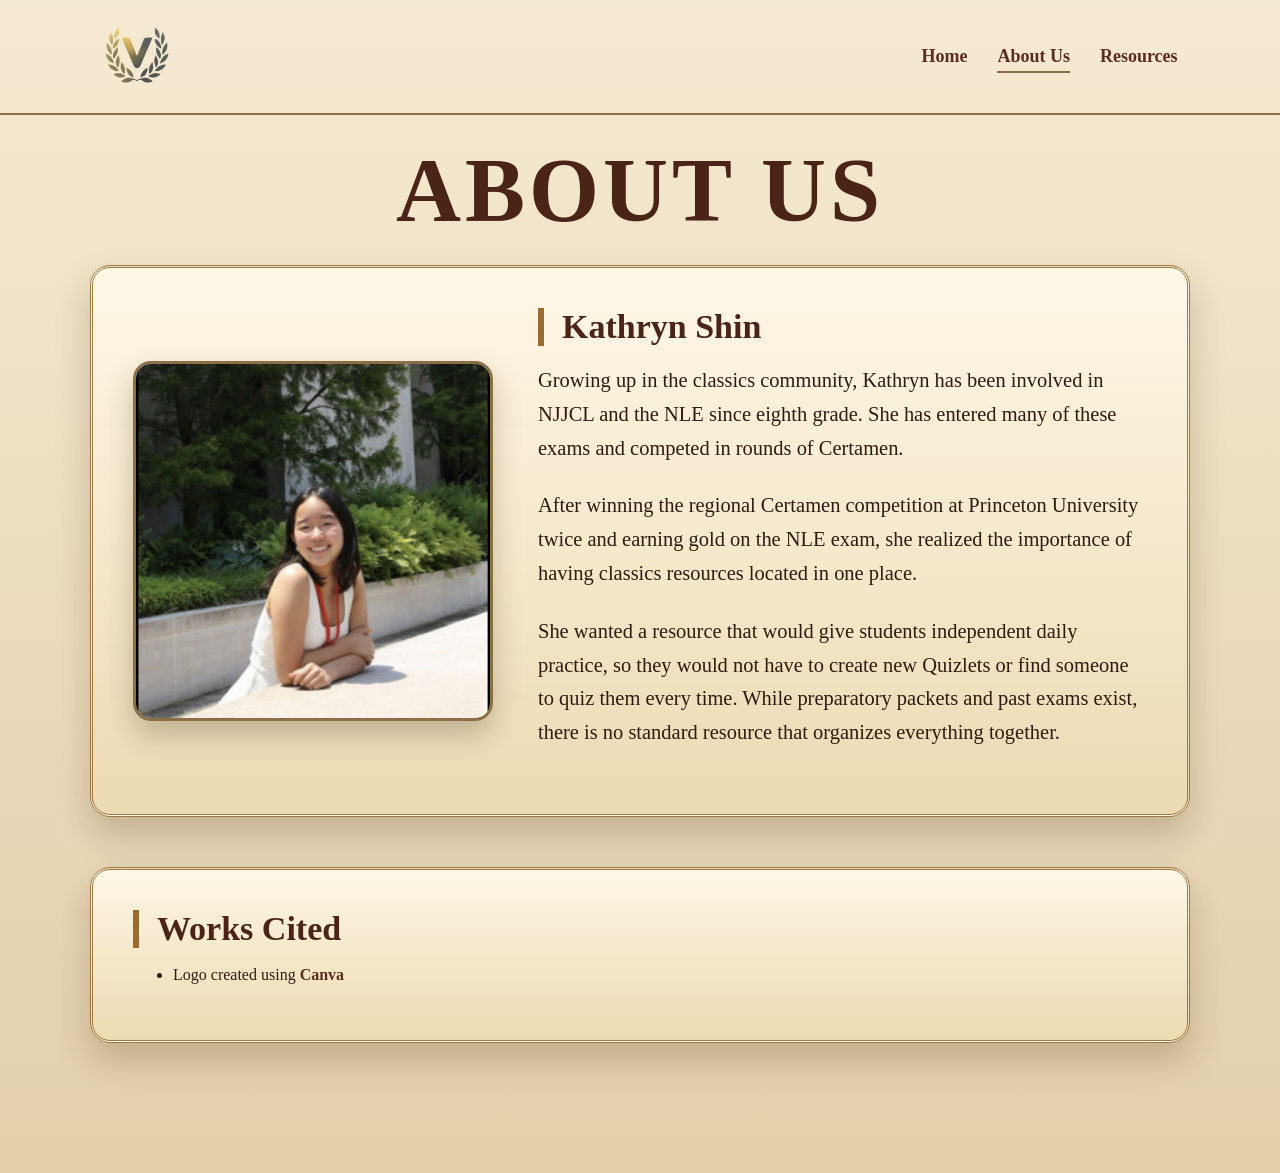
==== commit f2721b30: "works cited for about us page" ====
--- a/about.html
+++ b/about.html
@@ -46,6 +46,15 @@
         </p>
       </div>
     </section>
+    <section class="section">
+        <h2>Works Cited</h2>
+        <ul>
+          <li>
+            Logo created using
+            <a href="https://www.canva.com" target="_blank">Canva</a>
+          </li>
+        </ul>
+      </section>
   </main>
 
   <script src="app.js"></script>
